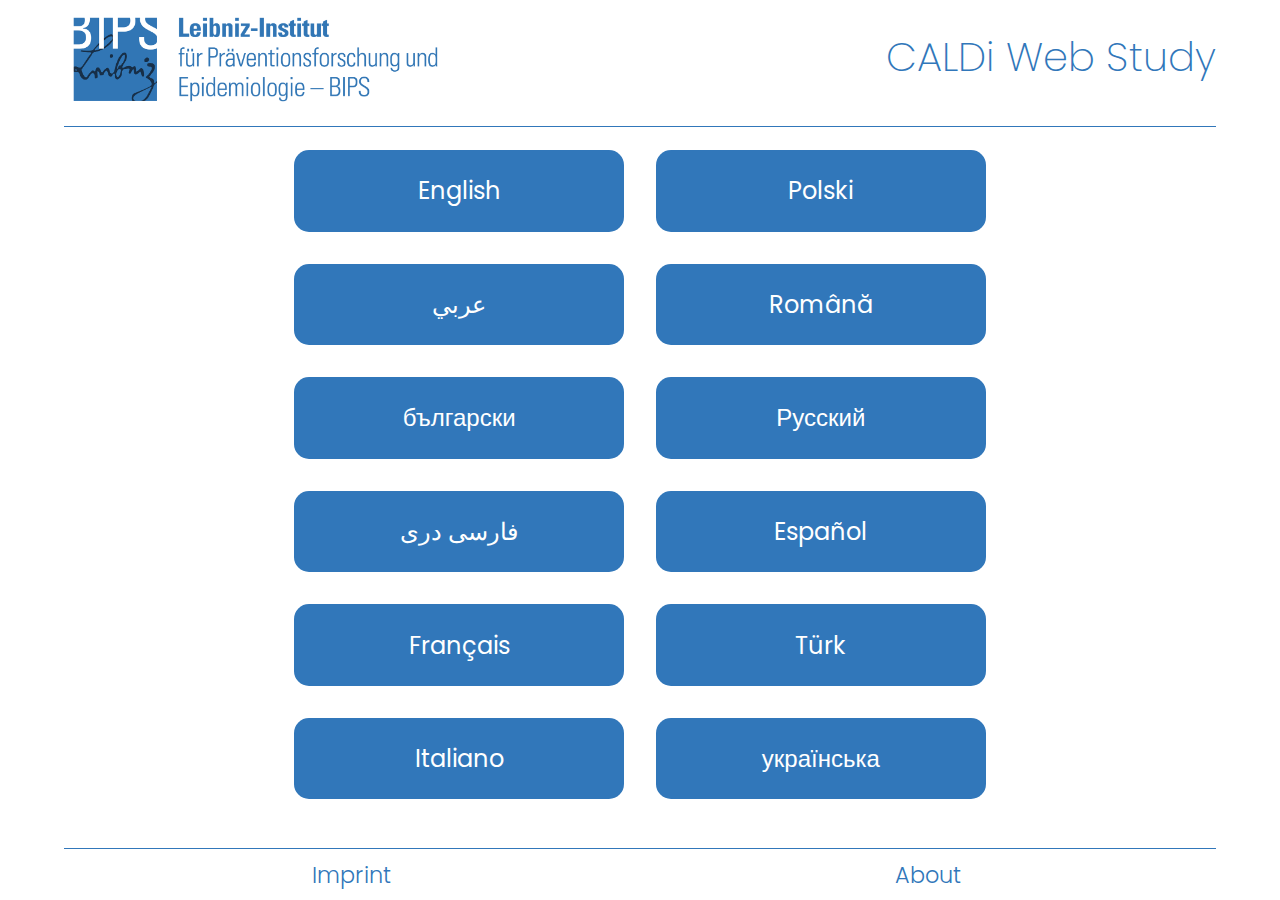
==== web/index.html @ acf4fab3 "added french language" ====
<!DOCTYPE html>
<html lang="en">
<head>
    <meta charset="UTF-8">
    <meta name="viewport" content="width=device-width, initial-scale=1">
    <title>CALDi Web Study</title>
    <link rel="stylesheet" href="css/style.css">
    <link rel="preconnect" href="https://fonts.googleapis.com">
    <link rel="preconnect" href="https://fonts.gstatic.com" crossorigin>
    <link href="https://fonts.googleapis.com/css2?family=Poppins:ital,wght@0,100;0,200;0,300;0,400;0,500;0,600;0,700;0,800;0,900;1,100;1,200;1,300;1,400;1,500;1,600;1,700;1,800;1,900&display=swap" rel="stylesheet">
</head>
<body>
<div id="wrapper">
    <div id="header">
        <div id="header-logo">
            <img alt="Logo of the Leibnitz Institute BIPS" src="img/leibniz-institut-bips.png">
        </div>
        <h1>CALDi Web Study</h1>
    </div>
    <div id="content">
        <div id="contentText">
            <div id="contentText-inner">
                <a class="innerCloseButton"></a>
                <div id="innerLetter"></div>
            </div>
        </div>
        <div id="content-lang-button-wrapper">
            <div id=ll-left" class="language-list">
                <div id="english" class="button"><p>English</p></div>           <!--English-->
                <div id="arabic" class="button"><p>عربي</p></div>               <!--Arabic-->
                <div id="bulgarian" class="button"><p>български</p></div>  <!--Bulgarisch-->
                <div id="dari" class="button"><p>فارسی دری</p></div>            <!--Farsi-ye Dari-->
                <div id="french" class="button"><p>Français</p></div>            <!--Farsi-ye Dari-->
                <div id="italian" class="button"><p>Italiano</p></div>          <!--Italienisch-->
            </div>
            <div id=ll-right" class="language-list">
                <div id="polish" class="button"><p>Polski</p></div>             <!--Polish-->
                <div id="romanian" class="button"><p>Română</p></div>            <!--Rumänisch-->
                <div id="russian" class="button"><p>Русский</p></div>            <!--Russisch-->
                <div id="spanish" class="button"><p>Español</p></div>            <!--Spanish-->
<!--                <div id="serbian" class="button"><p>Српски</p></div>             &lt;!&ndash;Serbisch&ndash;&gt;-->
                <div id="turkish" class="button"><p>Türk</p></div>               <!--Türkisch-->
                <div id="ukrainian" class="button"><p>українська</p></div>       <!--Ukrainisch-->
            </div>
        </div>
    </div>
    <div id="footer">
        <a href="imprint.html">Imprint</a>
        <a href="">About</a>
    </div>
</div>
</body>
<script type="text/javascript" src="js/loadLanguageContent.js"></script>
</html><!DOCTYPE html>
---- web/css/style.css ----
@import url('https://fonts.googleapis.com/css2?family=Poppins:ital,wght@0,100;0,200;0,300;0,400;0,500;0,600;0,700;0,800;0,900;1,100;1,200;1,300;1,400;1,500;1,600;1,700;1,800;1,900&display=swap');

body, html{
    height: 100%;
    width: 100%;
    margin: 0;
    font-family: 'Poppins', sans-serif;}

h1{
    font-size: 2.5em;
    color: #3177BA;
    font-weight: 200;
}

p{
    font-size: 1em;
    font-weight: 200;
}

#wrapper{
    position: absolute;
    height: 100vh;
    display: grid;
    grid-template-rows: 1fr 6fr 0.5fr;
    padding-left: 5%;
    padding-right: 5%;
}

/********************/
/*      HEADER      */
/********************/
#header{
    display: grid;
    grid-template-columns: 1fr 2fr;
    align-content: end;
    border-bottom: 1px solid #3177BA;
}

#header-logo {
    height: auto;
}

#header-logo img{
    width: 100%;
}

#header h1{
    text-align: right;
}


/********************/
/*   CONTENT-TEXT   */
/********************/

#contentText {
    position: absolute;
    top: 0;
    left: 0;
    width: 100vw;
    height: 100%;
    overflow-y: hidden;
    background: rgba(255,255,255,0.6);
    visibility: hidden;
}

#contentText-inner{
    background: #ffffff;
    height: 100%;
    overflow-y: scroll;
    width: 80%;
    margin: 0 auto;
    padding-top: 10vh;
    filter: drop-shadow(0px 0px 10px #13456c);
}


.innerCloseButton {
    position: absolute;
    right: 32px;
    top: 32px;
    width: 32px;
    height: 32px;
    opacity: 0.5;
}
.innerCloseButton:hover {
    opacity: 1;
    cursor: pointer;
}

.innerCloseButton:before, .innerCloseButton:after {
    position: absolute;
    left: 15px;
    content: ' ';
    height: 33px;
    width: 5px;
    border-radius: 5px;
    background-color: #13456c;
}
.innerCloseButton:before {
    transform: rotate(45deg);
}
.innerCloseButton:after {
    transform: rotate(-45deg);
}

#innerLetter {
    width: 90%;
    height: auto;
    overflow-y: scroll;
    background: #ffffff;
    margin: 0 auto;
    padding-bottom: 10vh;
}

#innerLetter h1{
    color: #13456c;
    font-size: 2em;
    font-weight: 400;
}

#innerLetter h2{
    color: #13456c;
    font-size: 1.5em;
    font-weight: 200;
}

#innerLetter p {
    color: #001a2f;
    font-weight: 300;
}

#innerLetter a {
    color: #001a2f;
    font-weight: 300;
}


/********************/
/*      CONTENT     */
/********************/

#content{
    width: 100%;
}

#content-lang-button-wrapper{
    padding-top:5%;
    height: 90%;
    display: grid;
    grid-template-columns: 1fr 1fr;
    grid-gap: 2em;
}

.language-list{
    height: 100%;
    display: grid;
    grid-template-rows: repeat(6,1fr);
    grid-gap: 2em;
}

.button{
    display: table;
    background: #3177BA;
    border-radius: 15px;
    height: 100%;
}

.button p {
    display: table-cell;
    text-align: center;
    vertical-align: middle;
    font-size: 1.6em;
    font-weight: 400;
    height: 100%;
    color: #fff;
}

.button:hover{
    background: #13456c;
    cursor: pointer;
}


/********************/
/*      FOOTER      */
/********************/


#footer{
    display: grid;
    grid-template-columns: 1fr 1fr;
    align-content: center;
    text-align: center;
    border-top: 1px solid #3177BA;
}

#footer a{
    font-size: 2em;
    font-weight: 300;
    color: #3177BA;
    text-decoration: none;
}

#footer a:hover{
    text-decoration: underline 2px #3177BA;
}

/********************/
/*      IMPRINT     */
/********************/
#imprint-wrapper{
    display: grid;
    grid-template-rows: 1fr 8fr 0.5fr;
    padding-left: 5%;
    padding-right: 5%;
}

#imprint-header{
    display: grid;
    grid-template-columns: 1fr 2fr;
    align-content: end;
    border-bottom: 1px solid #3177BA;
}

#imprint-header-logo {
    height: auto;
}

#imprint-header-logo img{
    width: 100%;
}

#imprint-header h1{
    text-align: right;
}

/********************/
/*  MOBILE QUERIES  */
/********************/

@media only screen and (min-width: 800px) {
    body {
    }
    h1 {
        font-size: 2.5em;
    }

    #wrapper {
        grid-template-rows: 1fr 7fr 0.5fr;
    }

    #content-lang-button-wrapper{
        padding-top: 2%;
        width: 60%;
        padding-left: 20%;
    }
    .button p {
        font-size: 1.5em;
        font-weight: 400;
    }

    #footer a{
        font-size: 1.4em;
    }
}

@media only screen and (max-width: 800px) {
    .button p {
        font-size: 2em;
        font-weight: 400;
    }
}

@media only screen and (max-width: 600px) and (orientation: portrait){
    h1 {
        font-size: 1.5em;
    }

    #content-lang-button-wrapper {
        grid-gap: 1em;
    }
    #contentText-inner{
        width: 97%;
    }

    #innerLetter {
        width: 95%;
        padding-left: 1%;
        padding-right: 1%;
    }

    #innerLetter h1{
        font-size: 1.3em;
    }


    .language-list{
        grid-gap: 1em;
    }

    .button {
        border-radius: 10px;
    }
    .button p {
        font-size: 1.4em;
        font-weight: 400;
    }

    #footer a{
        font-size: 1.4em;
    }
}
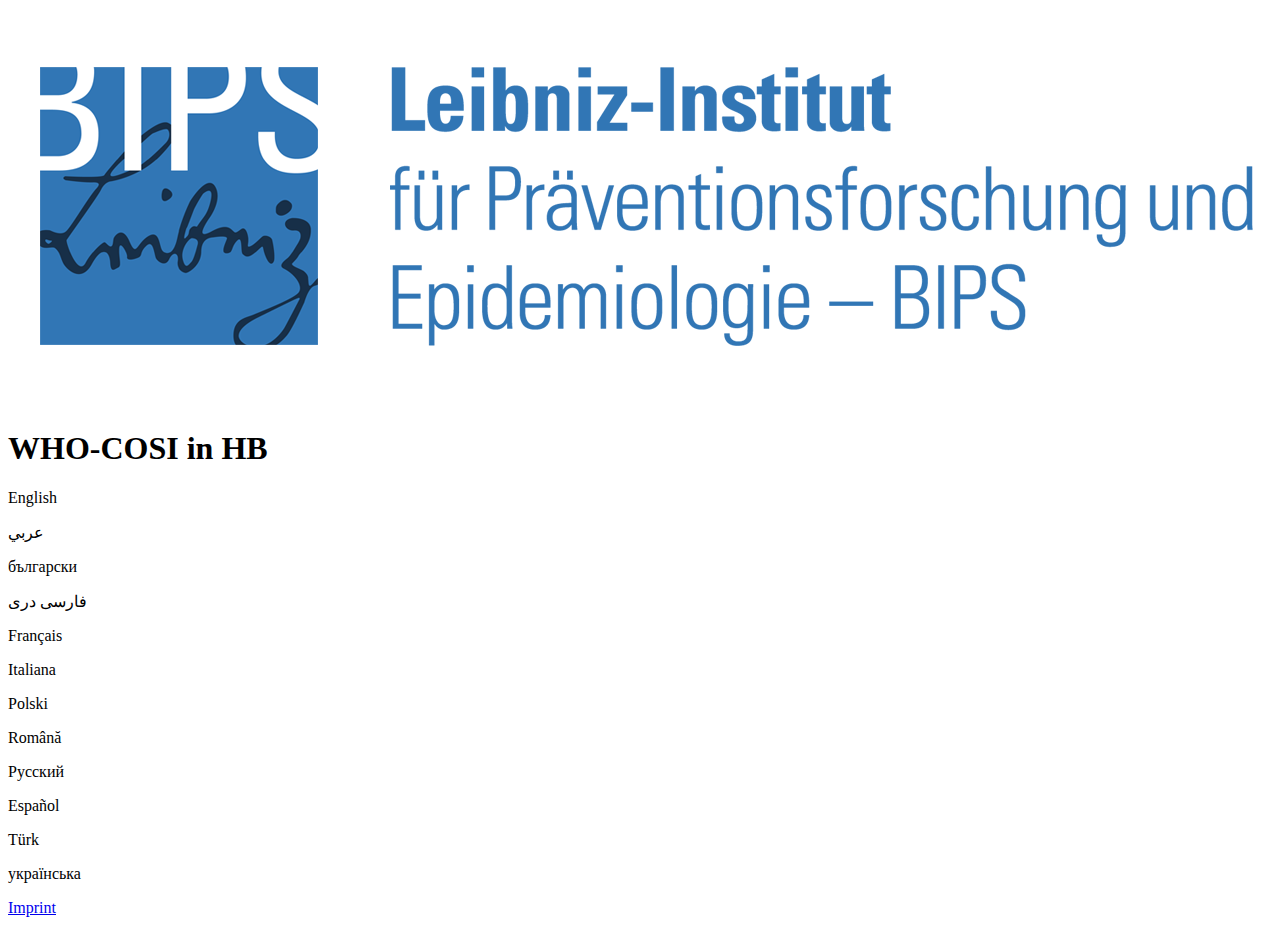
==== commit 52108b78: "changed title" ====
--- a/web/index.html
+++ b/web/index.html
@@ -4,7 +4,7 @@
     <meta charset="UTF-8">
     <meta name="viewport" content="width=device-width, initial-scale=1">
     <title>CALDi Web Study</title>
-    <link rel="stylesheet" href="css/style.css">
+    <link rel="stylesheet" href="/css/style.css">
     <link rel="preconnect" href="https://fonts.googleapis.com">
     <link rel="preconnect" href="https://fonts.gstatic.com" crossorigin>
     <link href="https://fonts.googleapis.com/css2?family=Poppins:ital,wght@0,100;0,200;0,300;0,400;0,500;0,600;0,700;0,800;0,900;1,100;1,200;1,300;1,400;1,500;1,600;1,700;1,800;1,900&display=swap" rel="stylesheet">
@@ -15,7 +15,7 @@
         <div id="header-logo">
             <img alt="Logo of the Leibnitz Institute BIPS" src="img/leibniz-institut-bips.png">
         </div>
-        <h1>CALDi Web Study</h1>
+        <h1>WHO-COSI in HB</h1>
     </div>
     <div id="content">
         <div id="contentText">
@@ -28,25 +28,25 @@
             <div id=ll-left" class="language-list">
                 <div id="english" class="button"><p>English</p></div>           <!--English-->
                 <div id="arabic" class="button"><p>عربي</p></div>               <!--Arabic-->
-                <div id="bulgarian" class="button"><p>български</p></div>  <!--Bulgarisch-->
+                <div id="bulgarian" class="button"><p>български</p></div>       <!--Bulgarisch-->
                 <div id="dari" class="button"><p>فارسی دری</p></div>            <!--Farsi-ye Dari-->
-                <div id="french" class="button"><p>Français</p></div>            <!--Farsi-ye Dari-->
-                <div id="italian" class="button"><p>Italiano</p></div>          <!--Italienisch-->
+                <div id="french" class="button"><p>Français</p></div>           <!--Farsi-ye Dari-->
+                <div id="italian" class="button"><p>Italiana</p></div>          <!--Italienisch-->
             </div>
             <div id=ll-right" class="language-list">
                 <div id="polish" class="button"><p>Polski</p></div>             <!--Polish-->
-                <div id="romanian" class="button"><p>Română</p></div>            <!--Rumänisch-->
-                <div id="russian" class="button"><p>Русский</p></div>            <!--Russisch-->
-                <div id="spanish" class="button"><p>Español</p></div>            <!--Spanish-->
-<!--                <div id="serbian" class="button"><p>Српски</p></div>             &lt;!&ndash;Serbisch&ndash;&gt;-->
-                <div id="turkish" class="button"><p>Türk</p></div>               <!--Türkisch-->
-                <div id="ukrainian" class="button"><p>українська</p></div>       <!--Ukrainisch-->
+                <div id="romanian" class="button"><p>Română</p></div>           <!--Rumänisch-->
+                <div id="russian" class="button"><p>Русский</p></div>           <!--Russisch-->
+                <div id="spanish" class="button"><p>Español</p></div>           <!--Spanish-->
+                <!--<div id="serbian" class="button"><p>Српски</p></div>        &lt;!&ndash;Serbisch&ndash;&gt;-->
+                <div id="turkish" class="button"><p>Türk</p></div>              <!--Türkisch-->
+                <div id="ukrainian" class="button"><p>українська</p></div>      <!--Ukrainisch-->
             </div>
         </div>
     </div>
     <div id="footer">
+        <span></span>
         <a href="imprint.html">Imprint</a>
-        <a href="">About</a>
     </div>
 </div>
 </body>
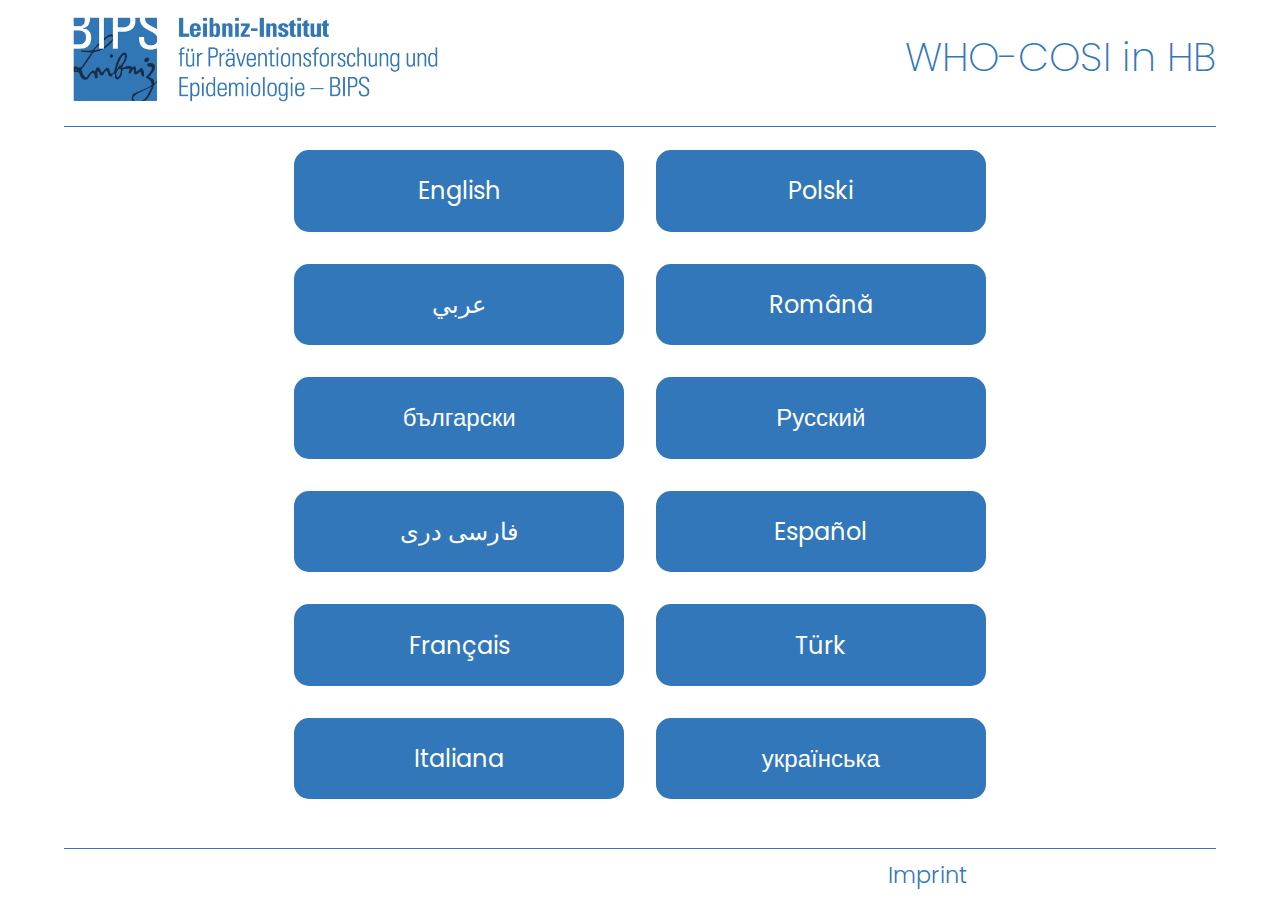
==== commit b935658b: "changed link paths to root" ====
--- a/web/index.html
+++ b/web/index.html
@@ -3,8 +3,8 @@
 <head>
     <meta charset="UTF-8">
     <meta name="viewport" content="width=device-width, initial-scale=1">
-    <title>CALDi Web Study</title>
-    <link rel="stylesheet" href="/css/style.css">
+    <title>WHO-COSI in HB</title>
+    <link rel="stylesheet" href="css/style.css">
     <link rel="preconnect" href="https://fonts.googleapis.com">
     <link rel="preconnect" href="https://fonts.gstatic.com" crossorigin>
     <link href="https://fonts.googleapis.com/css2?family=Poppins:ital,wght@0,100;0,200;0,300;0,400;0,500;0,600;0,700;0,800;0,900;1,100;1,200;1,300;1,400;1,500;1,600;1,700;1,800;1,900&display=swap" rel="stylesheet">
@@ -50,6 +50,6 @@
     </div>
 </div>
 </body>
-<script type="text/javascript" src="js/loadLanguageContent.js"></script>
+<script type="text/javascript" src="/js/loadLanguageContent.js"></script>
 </html><!DOCTYPE html>
 
--- a/web/css/style.css
+++ b/web/css/style.css
@@ -0,0 +1,315 @@
+@import url('https://fonts.googleapis.com/css2?family=Poppins:ital,wght@0,100;0,200;0,300;0,400;0,500;0,600;0,700;0,800;0,900;1,100;1,200;1,300;1,400;1,500;1,600;1,700;1,800;1,900&display=swap');
+
+body, html{
+    height: 100%;
+    width: 100%;
+    margin: 0;
+    font-family: 'Poppins', sans-serif;}
+
+h1{
+    font-size: 2.5em;
+    color: #3177BA;
+    font-weight: 200;
+}
+
+p{
+    font-size: 1em;
+    font-weight: 200;
+}
+
+#wrapper{
+    position: absolute;
+    height: 100vh;
+    display: grid;
+    grid-template-rows: 1fr 6fr 0.5fr;
+    padding-left: 5%;
+    padding-right: 5%;
+}
+
+/********************/
+/*      HEADER      */
+/********************/
+#header{
+    display: grid;
+    grid-template-columns: 1fr 2fr;
+    align-content: end;
+    border-bottom: 1px solid #3177BA;
+}
+
+#header-logo {
+    height: auto;
+}
+
+#header-logo img{
+    width: 100%;
+}
+
+#header h1{
+    text-align: right;
+}
+
+
+/********************/
+/*   CONTENT-TEXT   */
+/********************/
+
+#contentText {
+    position: absolute;
+    top: 0;
+    left: 0;
+    width: 100vw;
+    height: 100%;
+    overflow-y: hidden;
+    background: rgba(255,255,255,0.6);
+    visibility: hidden;
+}
+
+#contentText-inner{
+    background: #ffffff;
+    height: 100%;
+    overflow-y: scroll;
+    width: 80%;
+    margin: 0 auto;
+    padding-top: 10vh;
+    filter: drop-shadow(0px 0px 10px #13456c);
+}
+
+
+.innerCloseButton {
+    position: absolute;
+    right: 32px;
+    top: 32px;
+    width: 32px;
+    height: 32px;
+    opacity: 0.5;
+}
+.innerCloseButton:hover {
+    opacity: 1;
+    cursor: pointer;
+}
+
+.innerCloseButton:before, .innerCloseButton:after {
+    position: absolute;
+    left: 15px;
+    content: ' ';
+    height: 33px;
+    width: 5px;
+    border-radius: 5px;
+    background-color: #13456c;
+}
+.innerCloseButton:before {
+    transform: rotate(45deg);
+}
+.innerCloseButton:after {
+    transform: rotate(-45deg);
+}
+
+#innerLetter {
+    width: 90%;
+    height: auto;
+    overflow-y: scroll;
+    background: #ffffff;
+    margin: 0 auto;
+    padding-bottom: 10vh;
+}
+
+#innerLetter h1{
+    color: #13456c;
+    font-size: 2em;
+    font-weight: 400;
+}
+
+#innerLetter h2{
+    color: #13456c;
+    font-size: 1.5em;
+    font-weight: 200;
+}
+
+#innerLetter p {
+    color: #001a2f;
+    font-weight: 300;
+}
+
+#innerLetter a {
+    color: #001a2f;
+    font-weight: 300;
+}
+
+
+/********************/
+/*      CONTENT     */
+/********************/
+
+#content{
+    width: 100%;
+}
+
+#content-lang-button-wrapper{
+    padding-top:5%;
+    height: 90%;
+    display: grid;
+    grid-template-columns: 1fr 1fr;
+    grid-gap: 2em;
+}
+
+.language-list{
+    height: 100%;
+    display: grid;
+    grid-template-rows: repeat(6,1fr);
+    grid-gap: 2em;
+}
+
+.button{
+    display: table;
+    background: #3177BA;
+    border-radius: 15px;
+    height: 100%;
+}
+
+.button p {
+    display: table-cell;
+    text-align: center;
+    vertical-align: middle;
+    font-size: 1.6em;
+    font-weight: 400;
+    height: 100%;
+    color: #fff;
+}
+
+.button:hover{
+    background: #13456c;
+    cursor: pointer;
+}
+
+
+/********************/
+/*      FOOTER      */
+/********************/
+
+
+#footer{
+    display: grid;
+    grid-template-columns: 1fr 1fr;
+    align-content: center;
+    text-align: center;
+    border-top: 1px solid #3177BA;
+}
+
+#footer a{
+    font-size: 2em;
+    font-weight: 300;
+    color: #3177BA;
+    text-decoration: none;
+}
+
+#footer a:hover{
+    text-decoration: underline 2px #3177BA;
+}
+
+/********************/
+/*      IMPRINT     */
+/********************/
+#imprint-wrapper{
+    display: grid;
+    grid-template-rows: 1fr 8fr 0.5fr;
+    padding-left: 5%;
+    padding-right: 5%;
+}
+
+#imprint-header{
+    display: grid;
+    grid-template-columns: 1fr 2fr;
+    align-content: end;
+    border-bottom: 1px solid #3177BA;
+}
+
+#imprint-header-logo {
+    height: auto;
+}
+
+#imprint-header-logo img{
+    width: 100%;
+}
+
+#imprint-header h1{
+    text-align: right;
+}
+
+/********************/
+/*  MOBILE QUERIES  */
+/********************/
+
+@media only screen and (min-width: 800px) {
+    body {
+    }
+
+    h1 {
+        font-size: 2.5em;
+    }
+
+    #wrapper {
+        grid-template-rows: 1fr 7fr 0.5fr;
+    }
+
+    #content-lang-button-wrapper{
+        padding-top: 2%;
+        width: 60%;
+        padding-left: 20%;
+    }
+
+    .button p {
+        font-size: 1.5em;
+        font-weight: 400;
+    }
+
+    #footer a{
+        font-size: 1.4em;
+    }
+}
+
+@media only screen and (max-width: 800px) {
+    .button p {
+        font-size: 2em;
+        font-weight: 400;
+    }
+}
+
+@media only screen and (max-width: 600px) and (orientation: portrait){
+    h1 {
+        font-size: 1.5em;
+    }
+
+    #content-lang-button-wrapper {
+        grid-gap: 1em;
+    }
+    #contentText-inner{
+        width: 97%;
+    }
+
+    #innerLetter {
+        width: 95%;
+        padding-left: 1%;
+        padding-right: 1%;
+    }
+
+    #innerLetter h1{
+        font-size: 1.3em;
+    }
+
+
+    .language-list{
+        grid-gap: 1em;
+    }
+
+    .button {
+        border-radius: 10px;
+    }
+    .button p {
+        font-size: 1.4em;
+        font-weight: 400;
+    }
+
+    #footer a{
+        font-size: 1.4em;
+    }
+}
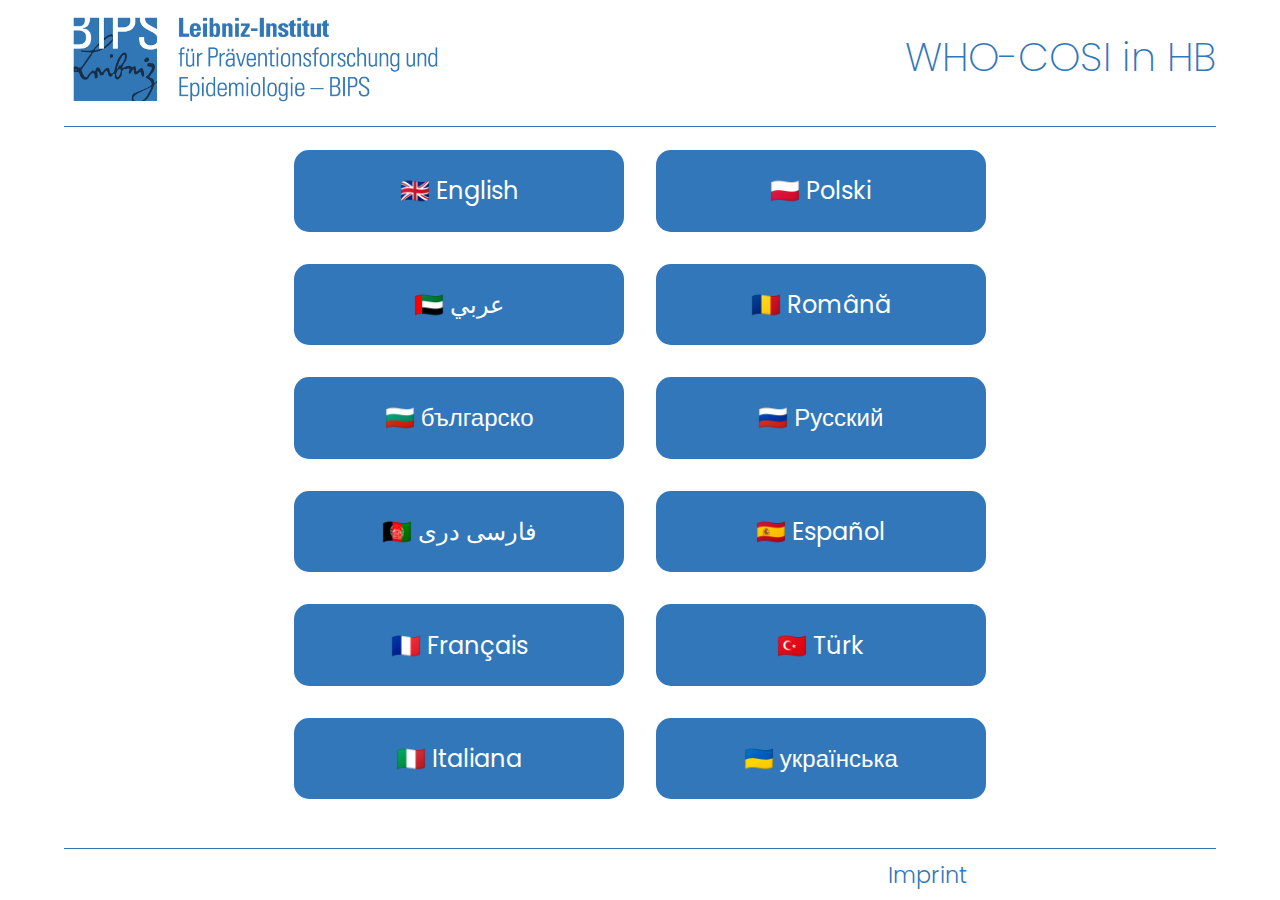
==== commit 2cd38606: "added flags and updated style for smaller screen sizes" ====
--- a/web/index.html
+++ b/web/index.html
@@ -26,21 +26,21 @@
         </div>
         <div id="content-lang-button-wrapper">
             <div id=ll-left" class="language-list">
-                <div id="english" class="button"><p>English</p></div>           <!--English-->
-                <div id="arabic" class="button"><p>عربي</p></div>               <!--Arabic-->
-                <div id="bulgarian" class="button"><p>български</p></div>       <!--Bulgarisch-->
-                <div id="dari" class="button"><p>فارسی دری</p></div>            <!--Farsi-ye Dari-->
-                <div id="french" class="button"><p>Français</p></div>           <!--Farsi-ye Dari-->
-                <div id="italian" class="button"><p>Italiana</p></div>          <!--Italienisch-->
+                <div id="english" class="button"><p>🇬🇧 English</p></div>           <!--English-->
+                <div id="arabic" class="button"><p>🇦🇪 عربي</p></div>               <!--Arabic-->
+                <div id="bulgarian" class="button"><p>🇧🇬 българско</p></div>       <!--Bulgarisch-->
+                <div id="dari" class="button"><p>🇦🇫 فارسی دری</p></div>            <!--Farsi-ye Dari-->
+                <div id="french" class="button"><p>🇫🇷 Français</p></div>           <!--Farsi-ye Dari-->
+                <div id="italian" class="button"><p>🇮🇹 Italiana</p></div>          <!--Italienisch-->
             </div>
             <div id=ll-right" class="language-list">
-                <div id="polish" class="button"><p>Polski</p></div>             <!--Polish-->
-                <div id="romanian" class="button"><p>Română</p></div>           <!--Rumänisch-->
-                <div id="russian" class="button"><p>Русский</p></div>           <!--Russisch-->
-                <div id="spanish" class="button"><p>Español</p></div>           <!--Spanish-->
+                <div id="polish" class="button"><p>🇵🇱 Polski</p></div>             <!--Polish-->
+                <div id="romanian" class="button"><p>🇷🇴 Română</p></div>           <!--Rumänisch-->
+                <div id="russian" class="button"><p>🇷🇺 Русский</p></div>           <!--Russisch-->
+                <div id="spanish" class="button"><p>🇪🇸 Español</p></div>           <!--Spanish-->
                 <!--<div id="serbian" class="button"><p>Српски</p></div>        &lt;!&ndash;Serbisch&ndash;&gt;-->
-                <div id="turkish" class="button"><p>Türk</p></div>              <!--Türkisch-->
-                <div id="ukrainian" class="button"><p>українська</p></div>      <!--Ukrainisch-->
+                <div id="turkish" class="button"><p>🇹🇷 Türk</p></div>              <!--Türkisch-->
+                <div id="ukrainian" class="button"><p>🇺🇦 українська</p></div>      <!--Ukrainisch-->
             </div>
         </div>
     </div>
@@ -50,6 +50,6 @@
     </div>
 </div>
 </body>
-<script type="text/javascript" src="/js/loadLanguageContent.js"></script>
+<script type="text/javascript" src="/jenglishs/loadLanguageContent.js"></script>
 </html><!DOCTYPE html>
 
--- a/web/css/style.css
+++ b/web/css/style.css
@@ -211,11 +211,15 @@
 /********************/
 #imprint-wrapper{
     display: grid;
+    height: 100%;
     grid-template-rows: 1fr 8fr 0.5fr;
     padding-left: 5%;
     padding-right: 5%;
 }
 
+#imprint-content {
+    height: 100%;
+}
 #imprint-header{
     display: grid;
     grid-template-columns: 1fr 2fr;
@@ -313,3 +317,29 @@
         font-size: 1.4em;
     }
 }
+
+@media only screen and (max-width: 400px) and (orientation: portrait){
+    #header h1{
+        font-size: 1.2em;
+    }
+    #content-lang-button-wrapper{
+        padding-top: 5%;
+        width: 100%;
+        grid-gap: 0.7em;
+    }
+
+    .language-list{
+        grid-gap: 0.7em;
+    }
+
+    .button {
+        min-width: 100%;
+    }
+    .button p {
+        font-size: 1em;
+        font-weight: 400;
+    }
+    #footer a {
+        font-size: 1em;
+    }
+}
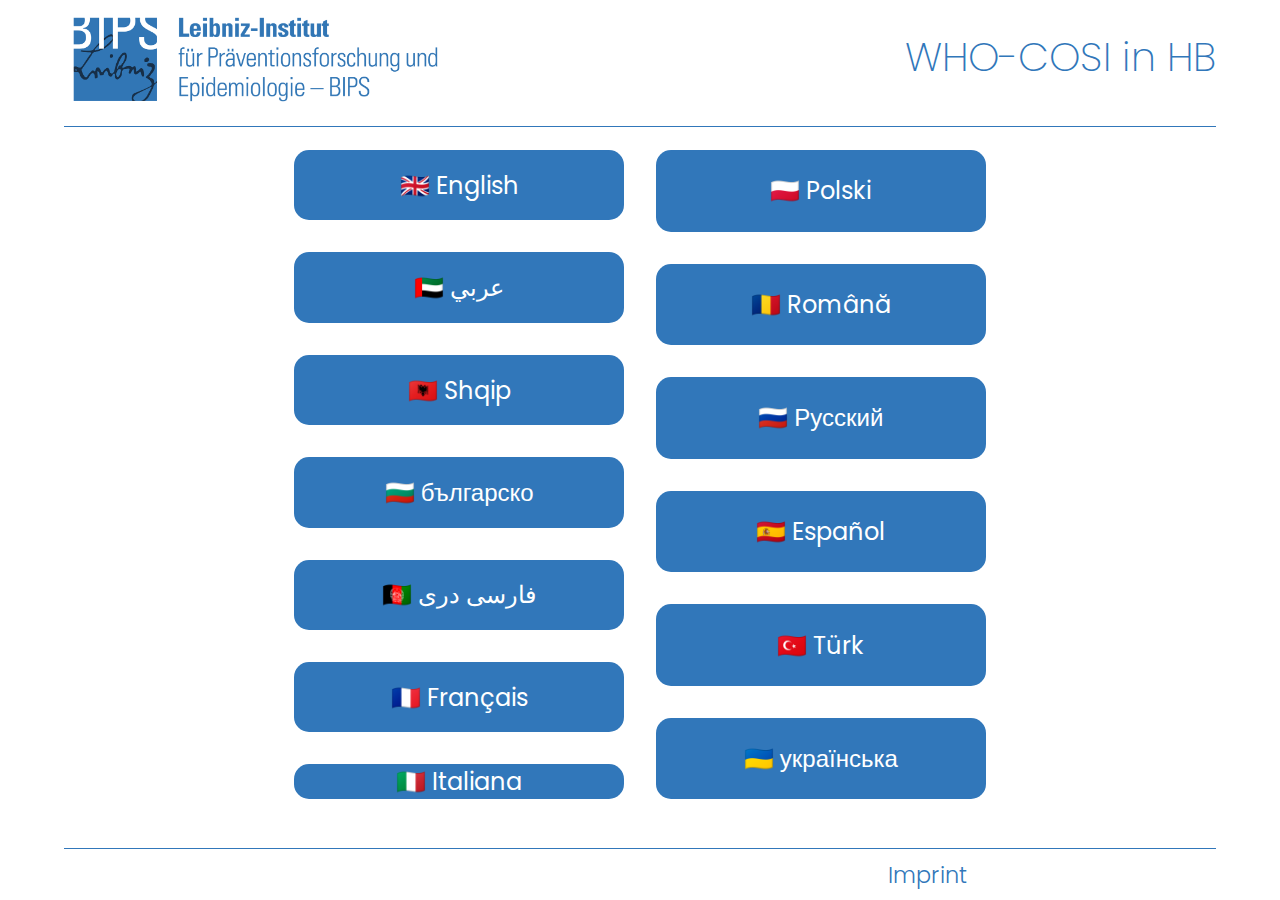
==== commit cd5a2fa5: "started rearranging all letters" ====
--- a/web/index.html
+++ b/web/index.html
@@ -13,7 +13,7 @@
 <div id="wrapper">
     <div id="header">
         <div id="header-logo">
-            <img alt="Logo of the Leibnitz Institute BIPS" src="img/leibniz-institut-bips.png">
+            <img alt="Logo of the Leibniz Institute BIPS" src="img/leibniz-institut-bips.png">
         </div>
         <h1>WHO-COSI in HB</h1>
     </div>
@@ -28,9 +28,10 @@
             <div id=ll-left" class="language-list">
                 <div id="english" class="button"><p>🇬🇧 English</p></div>           <!--English-->
                 <div id="arabic" class="button"><p>🇦🇪 عربي</p></div>               <!--Arabic-->
+                <div id="albanian" class="button"><p>🇦🇱 Shqip</p></div>               <!--Albanian-->
                 <div id="bulgarian" class="button"><p>🇧🇬 българско</p></div>       <!--Bulgarisch-->
                 <div id="dari" class="button"><p>🇦🇫 فارسی دری</p></div>            <!--Farsi-ye Dari-->
-                <div id="french" class="button"><p>🇫🇷 Français</p></div>           <!--Farsi-ye Dari-->
+                <div id="french" class="button"><p>🇫🇷 Français</p></div>           <!--French-->
                 <div id="italian" class="button"><p>🇮🇹 Italiana</p></div>          <!--Italienisch-->
             </div>
             <div id=ll-right" class="language-list">
@@ -50,6 +51,10 @@
     </div>
 </div>
 </body>
-<script type="text/javascript" src="/jenglishs/loadLanguageContent.js"></script>
+<script type="text/javascript" src="js/letterAlbanian.js"></script>
+<script type="text/javascript" src="js/letterArabic.js"></script>
+<script type="text/javascript" src="js/letterEnglish.js"></script>
+<script type="text/javascript" src="js/letterBulgarian.js"></script>
+<script type="text/javascript" src="js/loadLanguageContent.js"></script>
 </html><!DOCTYPE html>
 
--- a/web/css/style.css
+++ b/web/css/style.css
@@ -15,6 +15,10 @@
 p{
     font-size: 1em;
     font-weight: 200;
+}
+
+ul.a{
+    list-style-type: bullet;
 }
 
 #wrapper{
@@ -73,7 +77,6 @@
     padding-top: 10vh;
     filter: drop-shadow(0px 0px 10px #13456c);
 }
-
 
 .innerCloseButton {
     position: absolute;
@@ -159,12 +162,32 @@
     grid-gap: 2em;
 }
 
+.right-to-left{
+    direction: rtl;
+}
+
+.left-to-right{
+    direction: ltr;
+}
+
+.text-alert{
+    color: #be1f1f;
+}
+
+.letter-table{
+    display: grid;
+    grid-template-columns: 1fr 2fr;
+    grid-gap: 0.5em;
+}
+
+
 .button{
     display: table;
     background: #3177BA;
     border-radius: 15px;
     height: 100%;
 }
+
 
 .button p {
     display: table-cell;
@@ -300,6 +323,9 @@
         font-size: 1.3em;
     }
 
+    #innerLetter p{
+        color: #001a2f;
+    }
 
     .language-list{
         grid-gap: 1em;
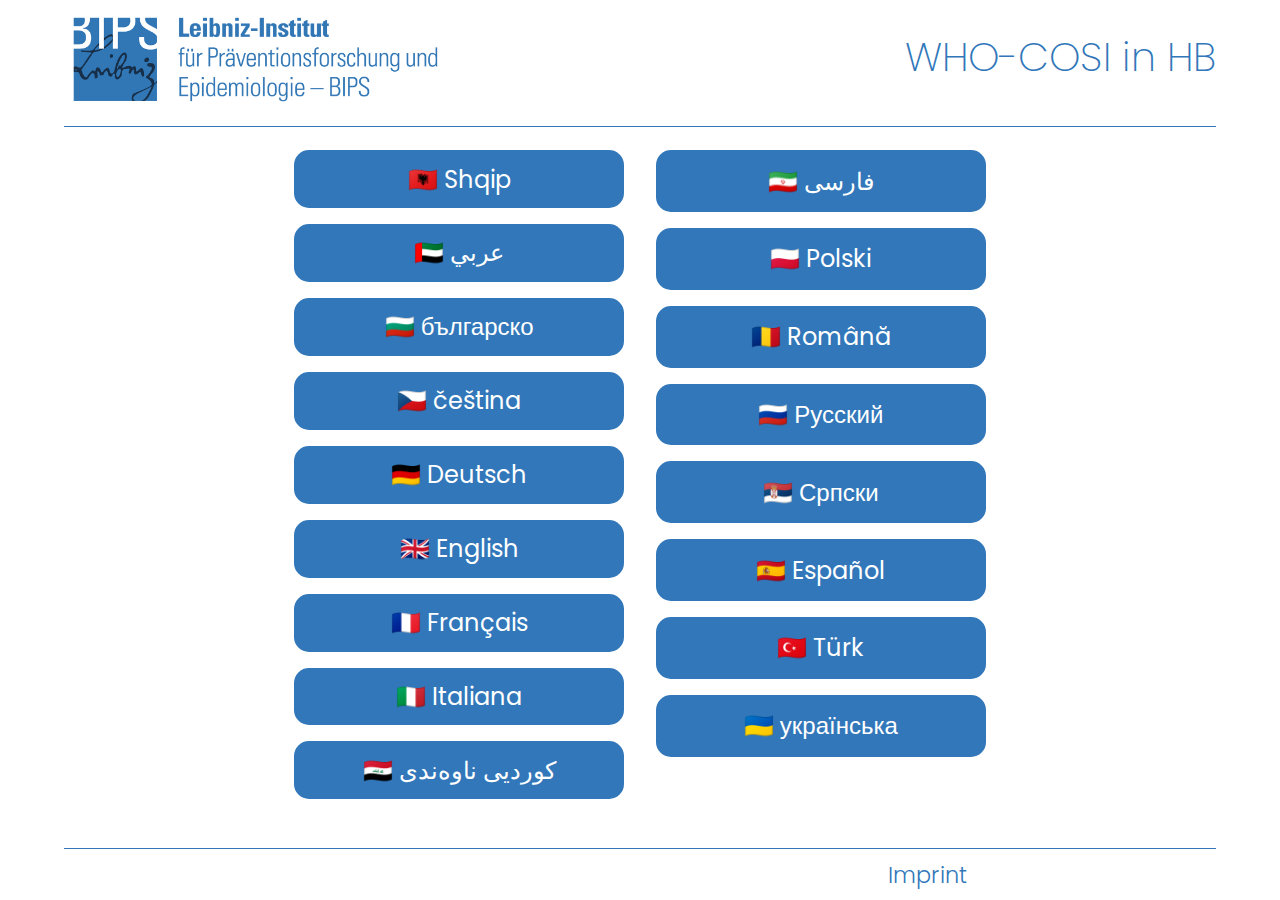
==== commit f259c1e0: "added all languages" ====
--- a/web/index.html
+++ b/web/index.html
@@ -26,22 +26,26 @@
         </div>
         <div id="content-lang-button-wrapper">
             <div id=ll-left" class="language-list">
+                <div id="albanian" class="button"><p>🇦🇱 Shqip</p></div>            <!--Albanian-->
+                <div id="arabic" class="button"><p>🇦🇪 عربي</p></div>               <!--Arabic-->
+                <div id="bulgarian" class="button"><p>🇧🇬 българско</p></div>       <!--Bulgarian-->
+                <div id="czech" class="button"><p>🇨🇿 čeština</p></div>             <!--Czech-->
+                <div id="german" class="button"><p>🇩🇪 Deutsch</p></div>            <!--German-->
                 <div id="english" class="button"><p>🇬🇧 English</p></div>           <!--English-->
-                <div id="arabic" class="button"><p>🇦🇪 عربي</p></div>               <!--Arabic-->
-                <div id="albanian" class="button"><p>🇦🇱 Shqip</p></div>               <!--Albanian-->
-                <div id="bulgarian" class="button"><p>🇧🇬 българско</p></div>       <!--Bulgarisch-->
-                <div id="dari" class="button"><p>🇦🇫 فارسی دری</p></div>            <!--Farsi-ye Dari-->
                 <div id="french" class="button"><p>🇫🇷 Français</p></div>           <!--French-->
-                <div id="italian" class="button"><p>🇮🇹 Italiana</p></div>          <!--Italienisch-->
+                <div id="italian" class="button"><p>🇮🇹 Italiana</p></div>          <!--Italian-->
+                <div id="kurdish" class="button"><p>🇮🇶 کوردیی ناوەندی </p></div>   <!--Kurdish-->
             </div>
             <div id=ll-right" class="language-list">
+                <div id="persian" class="button"><p>🇮🇷 فارسی</p></div>             <!--Persian-->
                 <div id="polish" class="button"><p>🇵🇱 Polski</p></div>             <!--Polish-->
-                <div id="romanian" class="button"><p>🇷🇴 Română</p></div>           <!--Rumänisch-->
-                <div id="russian" class="button"><p>🇷🇺 Русский</p></div>           <!--Russisch-->
+                <div id="romanian" class="button"><p>🇷🇴 Română</p></div>           <!--Rumänish-->
+                <div id="russian" class="button"><p>🇷🇺 Русский</p></div>           <!--Russish-->
+                <div id="serbian" class="button"><p>🇷🇸 Српски</p></div>           <!--Serbish-->
                 <div id="spanish" class="button"><p>🇪🇸 Español</p></div>           <!--Spanish-->
-                <!--<div id="serbian" class="button"><p>Српски</p></div>        &lt;!&ndash;Serbisch&ndash;&gt;-->
                 <div id="turkish" class="button"><p>🇹🇷 Türk</p></div>              <!--Türkisch-->
-                <div id="ukrainian" class="button"><p>🇺🇦 українська</p></div>      <!--Ukrainisch-->
+                <div id="ukrainian" class="button"><p>🇺🇦 українська</p></div>      <!--Ukrainian-->
+                <div></div>                                                        <!--Placeholder-->
             </div>
         </div>
     </div>
@@ -53,8 +57,22 @@
 </body>
 <script type="text/javascript" src="js/letterAlbanian.js"></script>
 <script type="text/javascript" src="js/letterArabic.js"></script>
+<script type="text/javascript" src="js/letterBulgarian.js"></script>
+<script type="text/javascript" src="js/letterCzech.js"></script>
 <script type="text/javascript" src="js/letterEnglish.js"></script>
-<script type="text/javascript" src="js/letterBulgarian.js"></script>
+<script type="text/javascript" src="js/letterFrench.js"></script>
+<script type="text/javascript" src="js/letterGerman.js"></script>
+<script type="text/javascript" src="js/letterItalian.js"></script>
+<script type="text/javascript" src="js/letterKurdishSorani.js"></script>
+<script type="text/javascript" src="js/letterPersian.js"></script>
+<script type="text/javascript" src="js/letterPolish.js"></script>
+<script type="text/javascript" src="js/letterRomanian.js"></script>
+<script type="text/javascript" src="js/letterRussian.js"></script>
+<script type="text/javascript" src="js/letterSerbian.js"></script>
+<script type="text/javascript" src="js/letterSpanish.js"></script>
+<script type="text/javascript" src="js/letterTurkish.js"></script>
+<script type="text/javascript" src="js/letterUkrainian.js"></script>
+
 <script type="text/javascript" src="js/loadLanguageContent.js"></script>
 </html><!DOCTYPE html>
 
--- a/web/css/style.css
+++ b/web/css/style.css
@@ -158,8 +158,8 @@
 .language-list{
     height: 100%;
     display: grid;
-    grid-template-rows: repeat(6,1fr);
-    grid-gap: 2em;
+    grid-template-rows: repeat(auto-fit,1fr);
+    grid-gap: 1em;
 }
 
 .right-to-left{
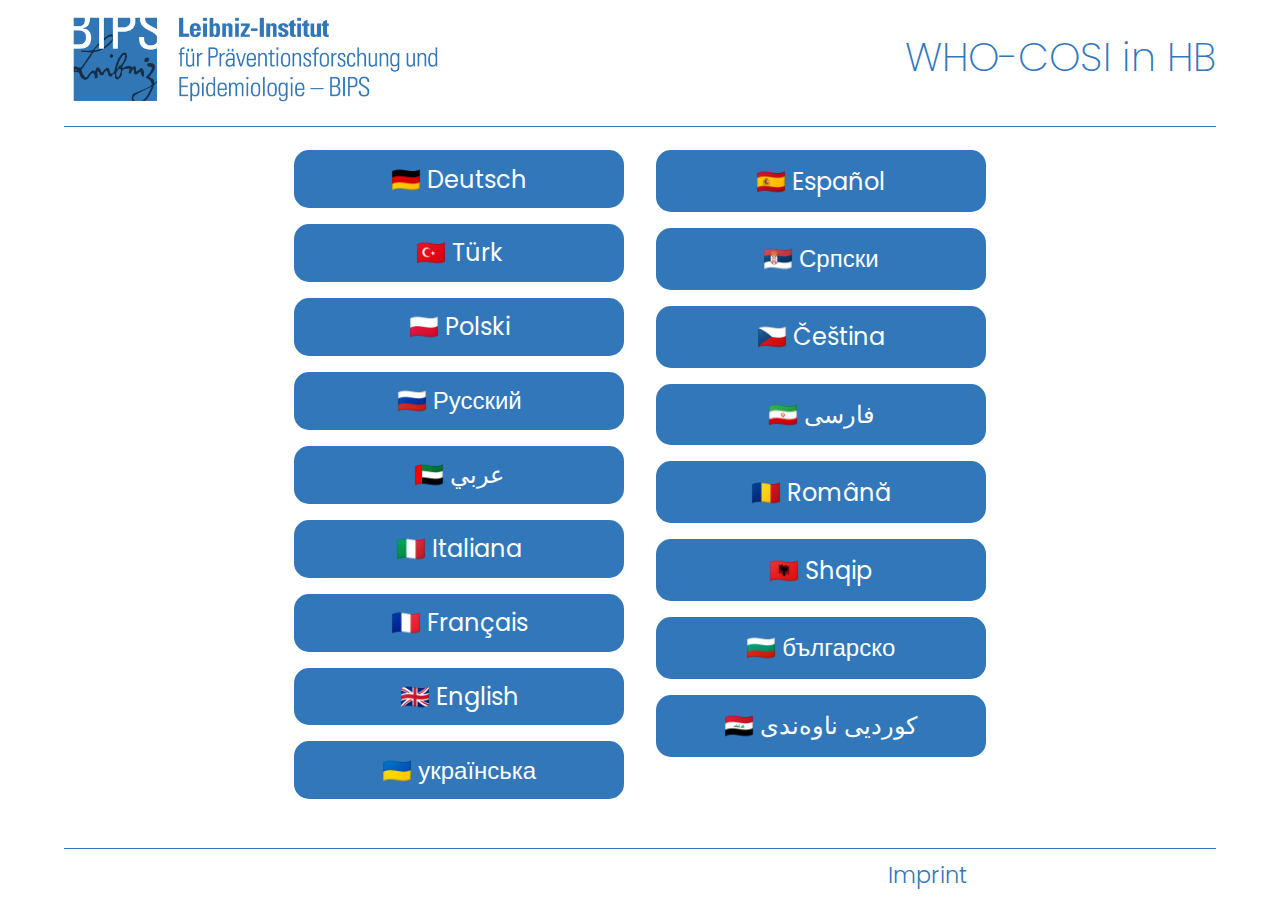
==== commit 969cb81e: "minor text changes and ordering" ====
--- a/web/index.html
+++ b/web/index.html
@@ -26,25 +26,25 @@
         </div>
         <div id="content-lang-button-wrapper">
             <div id=ll-left" class="language-list">
-                <div id="albanian" class="button"><p>🇦🇱 Shqip</p></div>            <!--Albanian-->
+                <div id="german" class="button"><p>🇩🇪 Deutsch</p></div>            <!--German-->
+                <div id="turkish" class="button"><p>🇹🇷 Türk</p></div>              <!--Türkisch-->
+                <div id="polish" class="button"><p>🇵🇱 Polski</p></div>             <!--Polish-->
+                <div id="russian" class="button"><p>🇷🇺 Русский</p></div>           <!--Russish-->
                 <div id="arabic" class="button"><p>🇦🇪 عربي</p></div>               <!--Arabic-->
-                <div id="bulgarian" class="button"><p>🇧🇬 българско</p></div>       <!--Bulgarian-->
-                <div id="czech" class="button"><p>🇨🇿 čeština</p></div>             <!--Czech-->
-                <div id="german" class="button"><p>🇩🇪 Deutsch</p></div>            <!--German-->
+                <div id="italian" class="button"><p>🇮🇹 Italiana</p></div>          <!--Italian-->
+                <div id="french" class="button"><p>🇫🇷 Français</p></div>           <!--French-->
                 <div id="english" class="button"><p>🇬🇧 English</p></div>           <!--English-->
-                <div id="french" class="button"><p>🇫🇷 Français</p></div>           <!--French-->
-                <div id="italian" class="button"><p>🇮🇹 Italiana</p></div>          <!--Italian-->
-                <div id="kurdish" class="button"><p>🇮🇶 کوردیی ناوەندی </p></div>   <!--Kurdish-->
+                <div id="ukrainian" class="button"><p>🇺🇦 українська</p></div>      <!--Ukrainian-->
             </div>
             <div id=ll-right" class="language-list">
+                <div id="spanish" class="button"><p>🇪🇸 Español</p></div>           <!--Spanish-->
+                <div id="serbian" class="button"><p>🇷🇸 Српски</p></div>            <!--Serbish-->
+                <div id="czech" class="button"><p>🇨🇿 Čeština</p></div>             <!--Czech-->
                 <div id="persian" class="button"><p>🇮🇷 فارسی</p></div>             <!--Persian-->
-                <div id="polish" class="button"><p>🇵🇱 Polski</p></div>             <!--Polish-->
-                <div id="romanian" class="button"><p>🇷🇴 Română</p></div>           <!--Rumänish-->
-                <div id="russian" class="button"><p>🇷🇺 Русский</p></div>           <!--Russish-->
-                <div id="serbian" class="button"><p>🇷🇸 Српски</p></div>           <!--Serbish-->
-                <div id="spanish" class="button"><p>🇪🇸 Español</p></div>           <!--Spanish-->
-                <div id="turkish" class="button"><p>🇹🇷 Türk</p></div>              <!--Türkisch-->
-                <div id="ukrainian" class="button"><p>🇺🇦 українська</p></div>      <!--Ukrainian-->
+                <div id="romanian" class="button"><p>🇷🇴 Română</p></div>           <!--Romanian-->
+                <div id="albanian" class="button"><p>🇦🇱 Shqip</p></div>            <!--Albanian-->
+                <div id="bulgarian" class="button"><p>🇧🇬 българско</p></div>       <!--Bulgarian-->
+                <div id="kurdish" class="button"><p>🇮🇶 کوردیی ناوەندی </p></div>   <!--Kurdish-->
                 <div></div>                                                        <!--Placeholder-->
             </div>
         </div>
